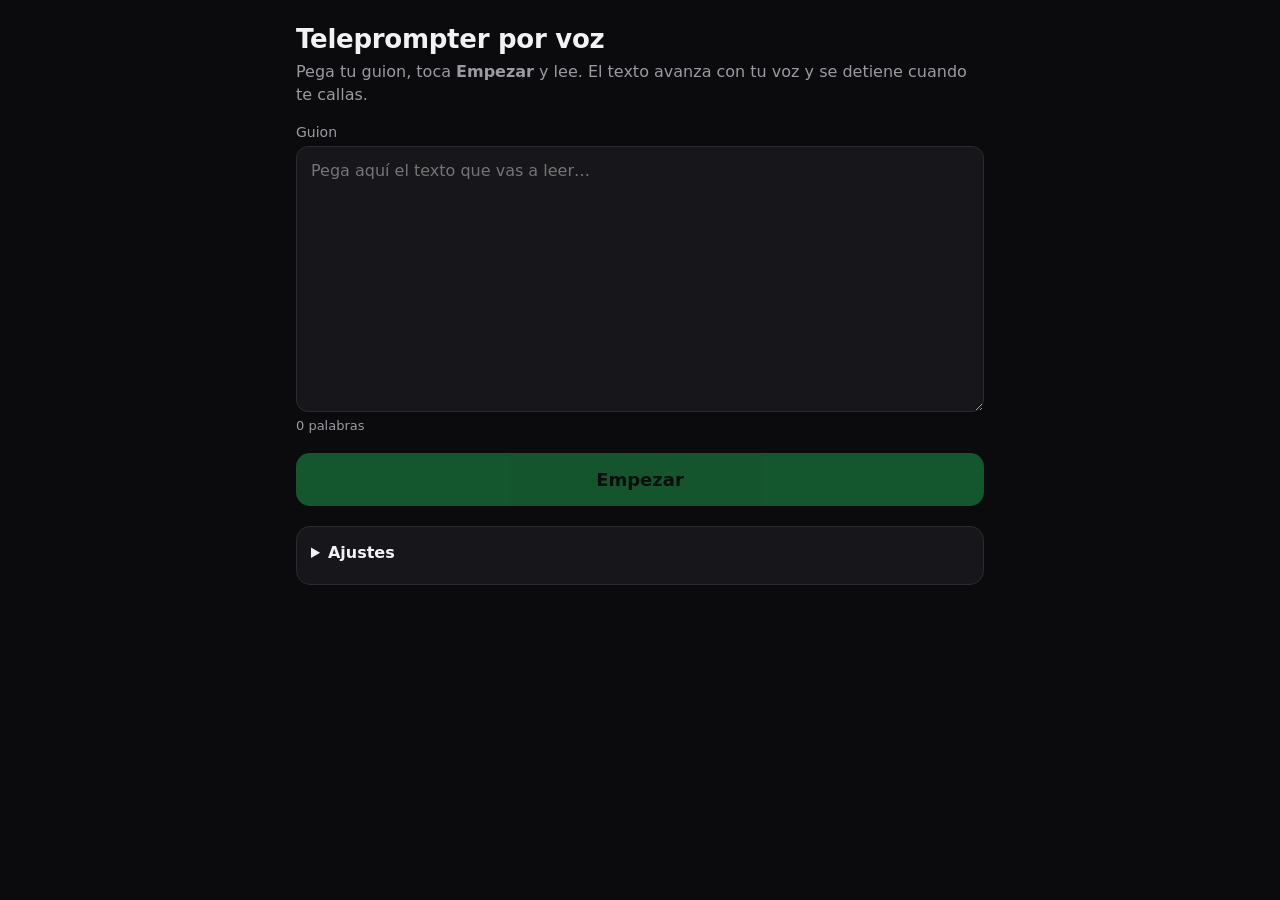
==== index.html @ ceaf0d47 "Teleprompter web que avanza siguiendo la voz - Seguimiento por voz con alineamiento difuso (tolera e" ====
<!doctype html>
<html lang="es">
<head>
  <meta charset="utf-8">
  <meta name="viewport" content="width=device-width, initial-scale=1, viewport-fit=cover">
  <title>Teleprompter por voz</title>
  <meta name="description" content="Teleprompter que avanza siguiendo tu voz y se detiene cuando dejas de leer.">
  <meta name="theme-color" content="#000000">
  <meta name="apple-mobile-web-app-capable" content="yes">
  <meta name="mobile-web-app-capable" content="yes">
  <meta name="apple-mobile-web-app-status-bar-style" content="black-translucent">
  <meta name="apple-mobile-web-app-title" content="Prompter">
  <link rel="manifest" href="manifest.webmanifest">
  <link rel="icon" type="image/png" href="icons/icon-192.png">
  <link rel="apple-touch-icon" href="icons/apple-touch-icon.png">
  <link rel="stylesheet" href="styles.css">
</head>
<body>

  <!-- ============ PANTALLA 1: GUION Y AJUSTES ============ -->
  <main id="editor" class="screen">
    <header class="top">
      <h1>Teleprompter por voz</h1>
      <p class="sub">Pega tu guion, toca <b>Empezar</b> y lee. El texto avanza con tu voz y se detiene cuando te callas.</p>
    </header>

    <label class="field">
      <span class="label">Guion</span>
      <textarea id="script" rows="10" placeholder="Pega aquí el texto que vas a leer…"></textarea>
      <span class="hint" id="wordCount">0 palabras</span>
    </label>

    <button id="startBtn" class="primary big">Empezar</button>

    <details class="settings" id="settingsBox">
      <summary>Ajustes</summary>

      <label class="field">
        <span class="label">Idioma</span>
        <select id="lang">
          <option value="es-MX">Español (México / Latinoamérica)</option>
          <option value="es-ES">Español (España)</option>
          <option value="es-US">Español (EE. UU.)</option>
          <option value="es-AR">Español (Argentina)</option>
          <option value="es-CL">Español (Chile)</option>
          <option value="es-CO">Español (Colombia)</option>
          <option value="en-US">English (US)</option>
        </select>
      </label>

      <label class="field">
        <span class="label">Reconocimiento de voz</span>
        <select id="engine">
          <option value="auto">Automático (navegador; si falla, Deepgram)</option>
          <option value="browser">Solo el del navegador (gratis)</option>
          <option value="deepgram">Solo Deepgram (nube, más estable)</option>
        </select>
        <span class="hint" id="engineSupport"></span>
      </label>

      <label class="field">
        <span class="label">Clave de Deepgram (opcional)</span>
        <input id="dgKey" type="password" autocomplete="off" autocapitalize="off" spellcheck="false" placeholder="Solo si usas Deepgram">
        <span class="hint">Se guarda solo en este dispositivo. Crea una gratis en <a href="https://console.deepgram.com/signup" target="_blank" rel="noopener">console.deepgram.com</a>.</span>
      </label>

      <div class="row">
        <label class="field grow">
          <span class="label">Tamaño de letra: <b id="fontVal">40</b> px</span>
          <input id="fontSize" type="range" min="20" max="90" step="2" value="40">
        </label>
      </div>

      <div class="row">
        <label class="field grow">
          <span class="label">Posición de la línea de lectura: <b id="markerVal">30</b>%</span>
          <input id="markerPos" type="range" min="10" max="60" step="5" value="30">
        </label>
      </div>

      <label class="check"><input id="mirror" type="checkbox"> Modo espejo (para vidrio de teleprompter)</label>
      <label class="check"><input id="showHeard" type="checkbox" checked> Mostrar lo que escucha (abajo)</label>

      <details class="help">
        <summary>¿No funciona el micrófono?</summary>
        <ul>
          <li>En iPhone el reconocimiento del navegador funciona mejor en <b>Safari</b>. En Chrome para iPhone a veces no está disponible: ahí usa Deepgram.</li>
          <li>Activa <b>Ajustes → General → Teclado → Activar dictado</b>.</li>
          <li>Si lo abriste desde el ícono de la pantalla de inicio y no escucha, ábrelo directo en Safari o usa Deepgram.</li>
          <li>Revisa el permiso del micrófono: <b>Ajustes → Safari → Micrófono</b>.</li>
          <li>Mientras la app Cámara está grabando, iOS le quita el micrófono a esta página.</li>
        </ul>
      </details>
    </details>
  </main>

  <!-- ============ PANTALLA 2: PROMPTER ============ -->
  <section id="prompter" class="screen hidden" aria-label="Teleprompter">
    <div id="scroller">
      <div id="text"></div>
    </div>
    <div id="marker" aria-hidden="true"></div>

    <div id="heard" aria-live="off"></div>

    <div id="status"><span class="dot"></span><span id="statusText">Pausado</span></div>

    <nav id="controls">
      <button id="backBtn" class="ctl" aria-label="Volver al guion">✕</button>
      <button id="restartBtn" class="ctl" aria-label="Volver al inicio">⟲</button>
      <button id="micBtn" class="ctl mic" aria-label="Escuchar / pausar">🎙</button>
      <button id="smallerBtn" class="ctl" aria-label="Letra más pequeña">A−</button>
      <button id="biggerBtn" class="ctl" aria-label="Letra más grande">A+</button>
    </nav>

    <div id="toast" class="hidden"></div>
  </section>

  <script src="matcher.js"></script>
  <script src="app.js"></script>
</body>
</html>
---- styles.css ----
:root {
  --bg: #0b0b0d;
  --panel: #17171b;
  --line: #2a2a31;
  --text: #f2f2f4;
  --muted: #9a9aa3;
  --accent: #22c55e;
  --accent-ink: #04140a;
  --warn: #f59e0b;
  --danger: #ef4444;
  --read: #5b5b63;
  --font: 40px;
  --marker: 30%;
  color-scheme: dark;
}

* { box-sizing: border-box; -webkit-tap-highlight-color: transparent; }
html, body { margin: 0; height: 100%; background: var(--bg); color: var(--text); }
body {
  font-family: -apple-system, BlinkMacSystemFont, "Segoe UI", Roboto, system-ui, sans-serif;
  -webkit-text-size-adjust: 100%;
}
.hidden { display: none !important; }

/* ---------- Editor ---------- */
#editor {
  max-width: 720px;
  margin: 0 auto;
  padding: calc(env(safe-area-inset-top) + 20px) 16px calc(env(safe-area-inset-bottom) + 32px);
}
.top h1 { font-size: 26px; margin: 4px 0 6px; letter-spacing: -0.01em; }
.sub { color: var(--muted); margin: 0 0 18px; line-height: 1.45; }

.field { display: flex; flex-direction: column; gap: 6px; margin-bottom: 16px; }
.label { font-size: 14px; color: var(--muted); }
.hint { font-size: 13px; color: var(--muted); }
.hint a { color: var(--accent); }

textarea, input[type=password], input[type=text], select {
  width: 100%;
  background: var(--panel);
  color: var(--text);
  border: 1px solid var(--line);
  border-radius: 12px;
  padding: 12px 14px;
  font: inherit;
  font-size: 16px; /* evita el zoom automático de iOS */
}
textarea { resize: vertical; min-height: 200px; line-height: 1.5; }
textarea:focus, input:focus, select:focus { outline: 2px solid var(--accent); outline-offset: 1px; }
input[type=range] { width: 100%; accent-color: var(--accent); }

button { font: inherit; cursor: pointer; }
.primary {
  width: 100%;
  background: var(--accent);
  color: var(--accent-ink);
  border: 0;
  border-radius: 14px;
  font-weight: 700;
}
.big { padding: 16px; font-size: 18px; margin: 4px 0 20px; }
.primary:disabled { opacity: .4; }

.settings {
  background: var(--panel);
  border: 1px solid var(--line);
  border-radius: 14px;
  padding: 4px 14px 10px;
}
.settings > summary { padding: 12px 0; font-weight: 600; cursor: pointer; }
.settings .field select, .settings .field input[type=password] { background: var(--bg); }
.row { display: flex; gap: 12px; }
.grow { flex: 1; }
.check { display: flex; align-items: center; gap: 10px; margin: 6px 0 12px; font-size: 15px; }
.check input { width: 20px; height: 20px; accent-color: var(--accent); }
.help { margin-top: 8px; color: var(--muted); font-size: 14px; }
.help summary { cursor: pointer; padding: 6px 0; color: var(--text); }
.help ul { padding-left: 18px; line-height: 1.5; margin: 6px 0; }

/* ---------- Prompter ---------- */
#prompter { position: fixed; inset: 0; background: #000; overflow: hidden; }
#scroller {
  position: absolute; inset: 0;
  overflow-y: auto;
  -webkit-overflow-scrolling: touch;
  scrollbar-width: none;
}
#scroller::-webkit-scrollbar { display: none; }
#text {
  padding: 0 max(18px, env(safe-area-inset-right)) 0 max(18px, env(safe-area-inset-left));
  font-size: var(--font);
  line-height: 1.38;
  font-weight: 600;
  letter-spacing: 0.005em;
  max-width: 1100px;
  margin: 0 auto;
}
#text.mirror { transform: scaleX(-1); }
#text .spacer-top { height: var(--marker-px, 30vh); }
#text .spacer-bottom { height: 80vh; }
#text p { margin: 0 0 0.6em; }
.w { transition: color .25s ease; border-radius: .15em; }
.w.read { color: var(--read); }
.w.cur { color: #000; background: var(--accent); box-shadow: 0 0 0 .08em var(--accent); }

#marker {
  position: absolute; left: 0; right: 0;
  top: var(--marker);
  height: calc(var(--font) * 1.38);
  transform: translateY(-50%);
  background: rgba(34, 197, 94, .09);
  border-top: 1px solid rgba(34, 197, 94, .25);
  border-bottom: 1px solid rgba(34, 197, 94, .25);
  pointer-events: none;
}
#marker::before {
  content: "";
  position: absolute; left: 0; top: 50%;
  transform: translateY(-50%);
  border: 9px solid transparent;
  border-left: 10px solid var(--accent);
}

#heard {
  position: absolute; left: 12px; right: 12px;
  bottom: calc(env(safe-area-inset-bottom) + 84px);
  color: var(--muted);
  margin: 0 auto; max-width: 560px;
  font-size: 14px;
  text-align: center;
  white-space: nowrap; overflow: hidden; text-overflow: ellipsis;
  background: #17171b;
  border: 1px solid var(--line);
  border-radius: 999px;
  padding: 6px 14px;
  pointer-events: none;
  direction: rtl; /* muestra el final de la frase cuando no cabe */
}
#heard:empty { display: none; }
#heard span { direction: ltr; unicode-bidi: plaintext; }

#status {
  position: absolute;
  top: calc(env(safe-area-inset-top) + 10px); right: 12px;
  display: flex; align-items: center; gap: 8px;
  background: rgba(23, 23, 27, .85);
  border: 1px solid var(--line);
  padding: 6px 12px; border-radius: 999px;
  font-size: 13px; color: var(--muted);
  pointer-events: none;
}
#status .dot { width: 9px; height: 9px; border-radius: 50%; background: #555; }
#status.listening .dot { background: var(--accent); }
#status.hearing .dot { background: var(--accent); box-shadow: 0 0 0 4px rgba(34,197,94,.3); }
#status.error .dot { background: var(--danger); }
#status.connecting .dot { background: var(--warn); }

#controls {
  position: absolute; left: 0; right: 0;
  bottom: 0;
  padding: 10px 12px calc(env(safe-area-inset-bottom) + 12px);
  display: flex; justify-content: center; gap: 12px;
  background: linear-gradient(to top, rgba(0,0,0,.92) 60%, rgba(0,0,0,0));
}
.ctl {
  width: 52px; height: 52px;
  border-radius: 50%;
  border: 1px solid var(--line);
  background: rgba(23, 23, 27, .92);
  color: var(--text);
  font-size: 18px; font-weight: 700;
  display: grid; place-items: center;
}
.ctl.mic { width: 64px; height: 64px; font-size: 26px; margin-top: -6px; }
.ctl.mic.on { background: var(--accent); border-color: var(--accent); }
.ctl:active { transform: scale(.95); }

#toast {
  position: absolute; left: 50%; transform: translateX(-50%);
  top: calc(env(safe-area-inset-top) + 56px);
  max-width: calc(100% - 32px);
  background: #26262c; color: var(--text);
  border: 1px solid var(--line);
  padding: 10px 14px; border-radius: 12px;
  font-size: 14px; line-height: 1.4; text-align: center;
  pointer-events: none;
}
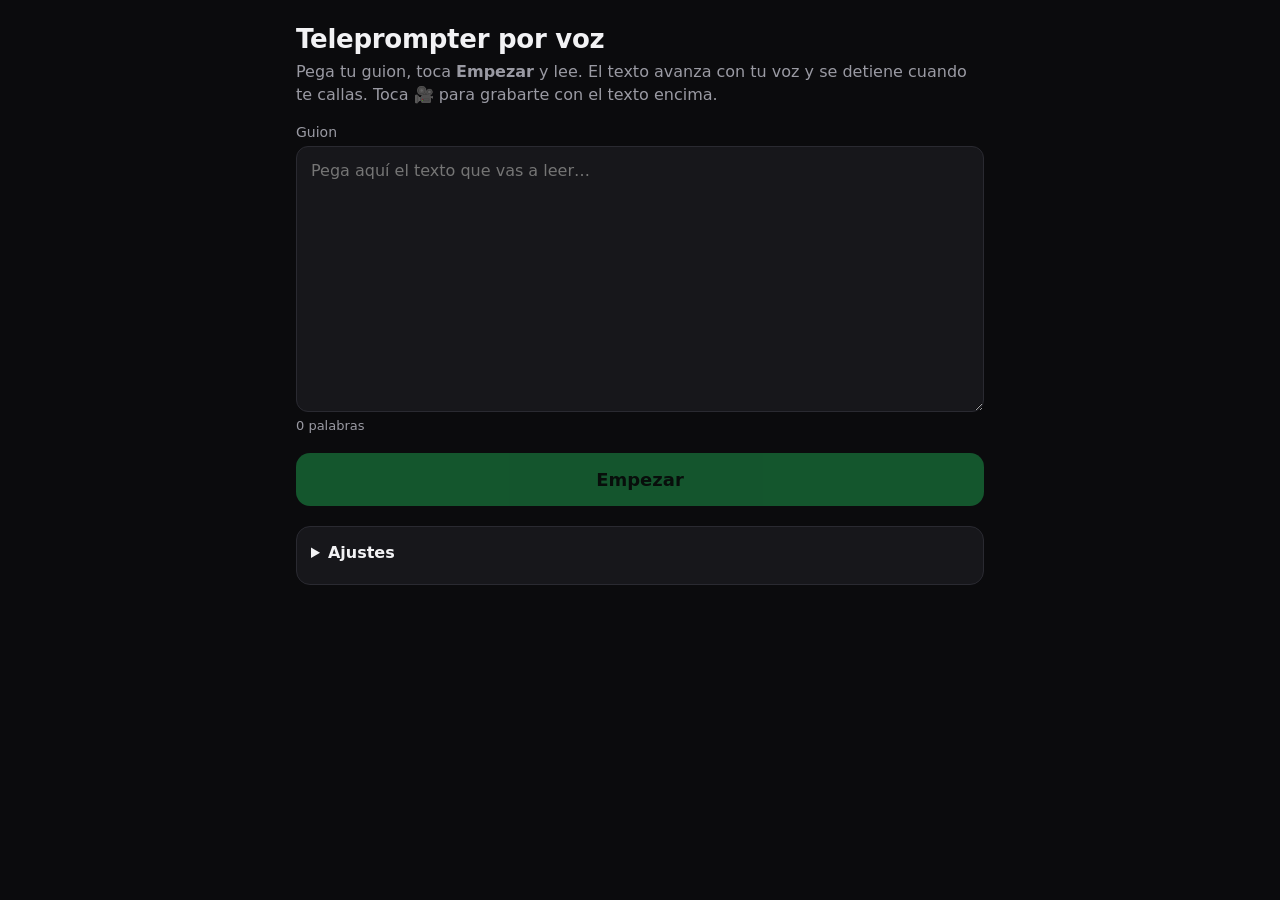
==== commit de568376: "Modo grabación pasa a la versión principal - La versión principal ahora incluye el modo grabación pr" ====
--- a/index.html
+++ b/index.html
@@ -4,7 +4,7 @@
   <meta charset="utf-8">
   <meta name="viewport" content="width=device-width, initial-scale=1, viewport-fit=cover">
   <title>Teleprompter por voz</title>
-  <meta name="description" content="Teleprompter que avanza siguiendo tu voz y se detiene cuando dejas de leer.">
+  <meta name="description" content="Teleprompter que avanza siguiendo tu voz, se detiene cuando dejas de leer y graba video con el texto encima.">
   <meta name="theme-color" content="#000000">
   <meta name="apple-mobile-web-app-capable" content="yes">
   <meta name="mobile-web-app-capable" content="yes">
@@ -21,7 +21,7 @@
   <main id="editor" class="screen">
     <header class="top">
       <h1>Teleprompter por voz</h1>
-      <p class="sub">Pega tu guion, toca <b>Empezar</b> y lee. El texto avanza con tu voz y se detiene cuando te callas.</p>
+      <p class="sub">Pega tu guion, toca <b>Empezar</b> y lee. El texto avanza con tu voz y se detiene cuando te callas. Toca <b>🎥</b> para grabarte con el texto encima.</p>
     </header>
 
     <label class="field">
@@ -60,8 +60,8 @@
 
       <label class="field">
         <span class="label">Clave de Deepgram (opcional)</span>
-        <input id="dgKey" type="password" autocomplete="off" autocapitalize="off" spellcheck="false" placeholder="Solo si usas Deepgram">
-        <span class="hint">Se guarda solo en este dispositivo. Crea una gratis en <a href="https://console.deepgram.com/signup" target="_blank" rel="noopener">console.deepgram.com</a>.</span>
+        <input id="dgKey" type="password" autocomplete="off" autocapitalize="off" spellcheck="false" placeholder="Déjalo vacío para no usarlo">
+        <span class="hint">Sin clave nunca se usa Deepgram.</span>
       </label>
 
       <div class="row">
@@ -81,21 +81,68 @@
       <label class="check"><input id="mirror" type="checkbox"> Modo espejo (para vidrio de teleprompter)</label>
       <label class="check"><input id="showHeard" type="checkbox" checked> Mostrar lo que escucha (abajo)</label>
 
+      <h3 class="group">Modo grabación 🎥</h3>
+
+      <label class="field">
+        <span class="label">Formato y resolución</span>
+        <select id="camQuality">
+          <option value="1080">9:16 · 1080p Full HD (recomendada, Reels/TikTok)</option>
+          <option value="2160">9:16 · 4K (máxima nitidez, archivos muy pesados)</option>
+          <option value="720">9:16 · 720p (más liviana)</option>
+          <option value="3x4">3:4 · 1440×1920 (encuadre más amplio, se ve más de los lados)</option>
+        </select>
+        <span class="hint">Graba a 30 fps: la cámara frontal no da 60 fps desde Safari.</span>
+      </label>
+
+      <label class="field">
+        <span class="label">Compresión del video</span>
+        <select id="camBitrate">
+          <option value="high">Alta calidad (recomendada)</option>
+          <option value="max">Máxima calidad (archivos el doble de pesados)</option>
+          <option value="std">Estándar (archivos más livianos)</option>
+        </select>
+        <span class="hint" id="camEstimate"></span>
+      </label>
+
+      <label class="field">
+        <span class="label">Audio de la grabación</span>
+        <select id="camAudio">
+          <option value="clean">Voz limpia (reduce ruido y eco)</option>
+          <option value="natural">Natural (sin filtros, más fiel; ideal con micrófono externo o lugar silencioso)</option>
+        </select>
+      </label>
+
+      <div class="row">
+        <label class="field grow">
+          <span class="label">Línea de lectura al grabar: <b id="camMarkerVal">18</b>% <span class="hint">(arriba = mirada cerca del lente)</span></span>
+          <input id="camMarker" type="range" min="8" max="50" step="2" value="18">
+        </label>
+      </div>
+
+      <div class="row">
+        <label class="field grow">
+          <span class="label">Oscurecer detrás del texto: <b id="shadeVal">55</b>%</span>
+          <input id="shade" type="range" min="0" max="90" step="5" value="55">
+        </label>
+      </div>
+
       <details class="help">
         <summary>¿No funciona el micrófono?</summary>
         <ul>
-          <li>En iPhone el reconocimiento del navegador funciona mejor en <b>Safari</b>. En Chrome para iPhone a veces no está disponible: ahí usa Deepgram.</li>
+          <li>En iPhone el reconocimiento del navegador funciona mejor en <b>Safari</b>.</li>
           <li>Activa <b>Ajustes → General → Teclado → Activar dictado</b>.</li>
-          <li>Si lo abriste desde el ícono de la pantalla de inicio y no escucha, ábrelo directo en Safari o usa Deepgram.</li>
-          <li>Revisa el permiso del micrófono: <b>Ajustes → Safari → Micrófono</b>.</li>
-          <li>Mientras la app Cámara está grabando, iOS le quita el micrófono a esta página.</li>
+          <li>Revisa los permisos: <b>Ajustes → Safari → Cámara</b> y <b>Micrófono</b>.</li>
         </ul>
       </details>
     </details>
+
   </main>
 
   <!-- ============ PANTALLA 2: PROMPTER ============ -->
   <section id="prompter" class="screen hidden" aria-label="Teleprompter">
+    <video id="cam" playsinline muted autoplay></video>
+    <div id="shadeLayer" aria-hidden="true"></div>
+
     <div id="scroller">
       <div id="text"></div>
     </div>
@@ -103,15 +150,32 @@
 
     <div id="heard" aria-live="off"></div>
 
+    <button id="camBtn" class="ctl corner" aria-label="Activar o desactivar cámara">🎥</button>
+
+    <div id="camInfo" class="hidden">
+      <span class="recdot"></span>
+      <span id="camTime">Cámara lista</span>
+      <span class="meter" title="Nivel del micrófono de la grabación"><i id="camLevel"></i></span>
+    </div>
+
     <div id="status"><span class="dot"></span><span id="statusText">Pausado</span></div>
 
     <nav id="controls">
       <button id="backBtn" class="ctl" aria-label="Volver al guion">✕</button>
       <button id="restartBtn" class="ctl" aria-label="Volver al inicio">⟲</button>
       <button id="micBtn" class="ctl mic" aria-label="Escuchar / pausar">🎙</button>
+      <button id="recBtn" class="ctl rec hidden" aria-label="Grabar / detener"><span></span></button>
       <button id="smallerBtn" class="ctl" aria-label="Letra más pequeña">A−</button>
       <button id="biggerBtn" class="ctl" aria-label="Letra más grande">A+</button>
     </nav>
+
+    <div id="savePanel" class="hidden" role="dialog" aria-label="Video grabado">
+      <h2>Video listo</h2>
+      <p id="saveInfo"></p>
+      <button id="saveBtn" class="primary">Guardar video</button>
+      <button id="discardBtn" class="ghost">Descartar</button>
+      <p class="hint">En el menú que aparece elige <b>Guardar video</b> para mandarlo a Fotos.</p>
+    </div>
 
     <div id="toast" class="hidden"></div>
   </section>
--- a/styles.css
+++ b/styles.css
@@ -186,3 +186,80 @@
   font-size: 14px; line-height: 1.4; text-align: center;
   pointer-events: none;
 }
+
+/* ================= Modo grabación ================= */
+.beta {
+  font-size: 12px; font-weight: 700; letter-spacing: .08em;
+  color: var(--accent-ink); background: var(--warn);
+  padding: 3px 7px; border-radius: 6px; vertical-align: middle;
+}
+.group { font-size: 15px; margin: 18px 0 10px; padding-top: 14px; border-top: 1px solid var(--line); }
+.center { text-align: center; margin-top: 18px; }
+.ghost {
+  width: 100%; background: transparent; color: var(--text);
+  border: 1px solid var(--line); border-radius: 14px; padding: 14px; font-size: 16px;
+}
+
+#cam {
+  position: absolute; inset: 0; width: 100%; height: 100%;
+  object-fit: cover;
+  transform: scaleX(-1); /* vista tipo espejo, como la cámara frontal; el video grabado NO sale espejado */
+  background: #000;
+  display: none;
+}
+#shadeLayer { position: absolute; inset: 0; pointer-events: none; display: none; }
+#prompter.cam #cam, #prompter.cam #shadeLayer { display: block; }
+#prompter.cam #shadeLayer {
+  background: linear-gradient(to bottom,
+    rgba(0,0,0,var(--shade, .55)) 0%,
+    rgba(0,0,0,var(--shade, .55)) 40%,
+    rgba(0,0,0,0) 70%);
+}
+#prompter.cam #text { text-shadow: 0 2px 10px rgba(0,0,0,.95), 0 0 2px rgba(0,0,0,.9); }
+#prompter.cam .w.read { color: rgba(255,255,255,.42); }
+#prompter.cam .w.cur { text-shadow: none; }
+#prompter.cam #marker { background: rgba(34,197,94,.14); }
+#prompter.cam #controls { background: linear-gradient(to top, rgba(0,0,0,.6) 50%, rgba(0,0,0,0)); }
+
+.ctl { width: 48px; height: 48px; font-size: 17px; }
+.ctl.mic { width: 58px; height: 58px; font-size: 24px; margin-top: -5px; }
+#controls { gap: 10px; }
+.ctl.corner {
+  position: absolute;
+  top: calc(env(safe-area-inset-top) + 6px); left: 12px;
+  width: 44px; height: 44px; font-size: 20px;
+}
+#prompter.cam .ctl.corner { background: var(--accent); border-color: var(--accent); }
+
+.ctl.rec { width: 58px; height: 58px; margin-top: -5px; border: 3px solid #fff; background: rgba(0,0,0,.35); }
+.ctl.rec span { width: 24px; height: 24px; border-radius: 50%; background: var(--danger); transition: all .2s ease; }
+.ctl.rec.on span { width: 20px; height: 20px; border-radius: 5px; }
+
+#camInfo {
+  position: absolute;
+  top: calc(env(safe-area-inset-top) + 12px); left: 66px;
+  display: flex; align-items: center; gap: 8px;
+  background: rgba(23, 23, 27, .85); border: 1px solid var(--line);
+  padding: 6px 10px; border-radius: 999px;
+  font-size: 13px; color: var(--text); font-variant-numeric: tabular-nums;
+  pointer-events: none;
+}
+#camInfo .recdot { width: 9px; height: 9px; border-radius: 50%; background: #666; }
+#camInfo.recording .recdot { background: var(--danger); animation: blink 1s steps(2, start) infinite; }
+@keyframes blink { to { visibility: hidden; } }
+#camInfo .meter { width: 34px; height: 6px; border-radius: 3px; background: #333; overflow: hidden; }
+#camInfo .meter i { display: block; height: 100%; width: 0; background: var(--accent); transition: width .08s linear; }
+#camInfo.nomic .meter i { background: var(--danger); }
+
+#savePanel {
+  position: absolute; left: 16px; right: 16px;
+  top: 50%; transform: translateY(-50%);
+  max-width: 420px; margin: 0 auto;
+  background: var(--panel); border: 1px solid var(--line); border-radius: 18px;
+  padding: 20px; display: flex; flex-direction: column; gap: 10px;
+  box-shadow: 0 20px 60px rgba(0,0,0,.6);
+}
+#savePanel h2 { margin: 0; font-size: 20px; }
+#savePanel p { margin: 0; color: var(--muted); }
+#savePanel .primary { padding: 14px; font-size: 17px; }
+.ctl:disabled { opacity: .4; }
